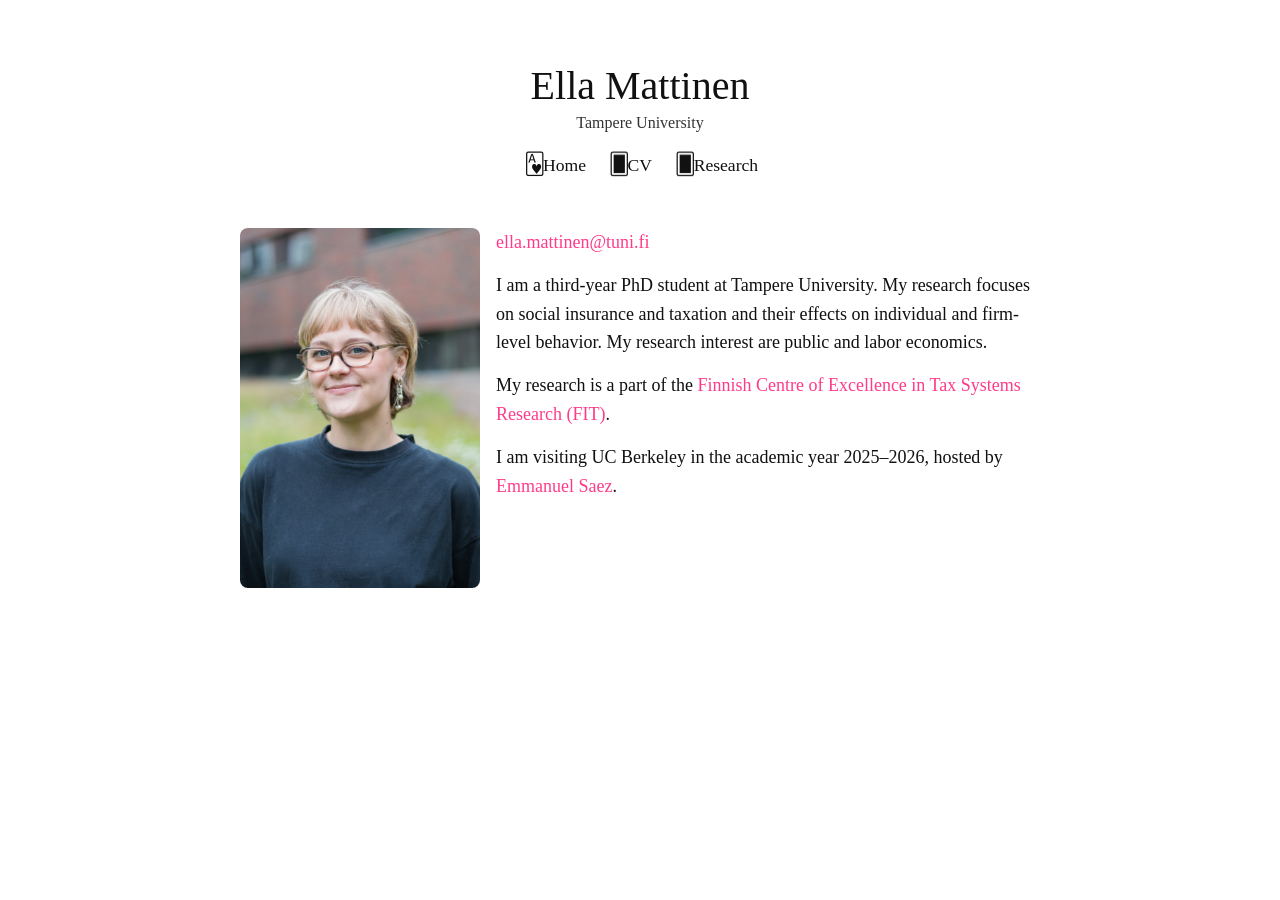
==== index.html @ 502f330e "Update index.html" ====
<!DOCTYPE html>
<html lang="en">
<head>
  <meta charset="UTF-8" />
  <meta name="viewport" content="width=device-width, initial-scale=1.0" />
  <title>Ella Mattinen</title>
  <link rel="stylesheet" href="styles.css" />
</head>
<body>
  <main class="wrapper">
    <header class="header-content">
      <h1>Ella Mattinen</h1>
      <p class="institution">Tampere University</p>
      <nav class="nav-links">
        <a href="index.html" class="active">Home</a>
        <a href="CV.pdf" class="2"target="_blank">CV</a>
        <a href="research.html" class="3">Research</a>
      </nav>
    </header>
    
    <div class="profile-section">
      <img src="ella.jpg" alt="Ella Mattinen" class="photo" />
      <div class="profile-text">
        <a href="mailto:ella.mattinen@tuni.fi">ella.mattinen@tuni.fi</a></p>

    <section>
      <p>I am a third-year PhD student at Tampere University. 
      My research focuses on social insurance and taxation and their effects on individual and firm-level behavior. My research interest are public and labor economics.</p>
      <p>My research is a part of the <a href="https://verotutkimus.fi/en/home/" target="_blank">Finnish Centre of Excellence in Tax Systems Research (FIT)</a>.</p>
      <p>I am visiting UC Berkeley in the academic year 2025–2026, hosted by
        <a href="https://eml.berkeley.edu/~saez/" target="_blank">Emmanuel Saez</a>.
      </p>
    </section>



  </main>
</body>
</html>
---- styles.css ----
/* Reset & base */
* {
  margin: 0;
  padding: 0;
  box-sizing: border-box;
}

body {
  font-family: "Times New Roman", Georgia, serif;
  background-color: #ffffff;
  color: #111;
  font-size: 18px;
  line-height: 1.6;
  padding: 60px 20px;
  display: flex;
  justify-content: center;
}

.wrapper {
  max-width: 800px;
  width: 100%;
}

/* Header layout */
.header-content {
  text-align: center;
  margin-bottom: 3rem;
}

h1 {
  font-size: 2.5rem;
  margin: 0.25rem 0 0.1rem;
  line-height: 1.1;
  font-weight: normal;
}

.institution {
  font-size: 1rem;
  margin: 0 0 1rem;
  color: #333;
}

.nav-links {
  margin: 1rem 0;
}

.nav-links a {
  margin: 0 0.5rem;
  font-size: 1.1rem;
  color: #111;
  text-decoration: none;
  position: relative;
  padding-left: 1.2em;
}

.nav-links a::after {
  content: '🂠';
  position: absolute;
  left: 0.1em;
  top: 50%;
  transform: translateY(-50%) rotateY(180deg);
  font-size: 1.2em;
  color: #111;
  transition: transform 0.3s ease-out;
}

/* Home link */
.nav-links a[href="index.html"]:not(.active):hover::after {
  content: '🂱';
  transform: translateY(-50%);
}
.nav-links a[href="index.html"].active::after {
  content: '🂱';
  transform: translateY(-50%);
}

/* CV link */
.nav-links a[href$="CV_Mattinen.pdf"]:not(.active):hover::after {
  content: '🂢';
  transform: translateY(-50%);
}
.nav-links a[href$="CV_Mattinen.pdf"].active::after {
  content: '🂢';
  transform: translateY(-50%);
}

/* Research link */
.nav-links a[href="research.html"]:not(.active):hover::after {
  content: '🂣';
  transform: translateY(-50%);
}
.nav-links a[href="research.html"].active::after {
  content: '🂣';
  transform: translateY(-50%);
}



@keyframes cardFlip {
  0% {
    transform: translateX(-50%) scale(0);
    opacity: 0;
  }
  50% {
    transform: translateX(-50%) scale(1.2);
  }
  100% {
    transform: translateX(-50%) scale(1);
    opacity: 1;
  }
}

.profile-section {
  display: flex;
  gap: 1rem;
  align-items: flex-start;
  margin-bottom: 2rem;
}

.photo {
  width: 240px;
  height: 360px;
  object-fit: cover;
  border-radius: 8px;
  flex-shrink: 0;
}

h2 {
  font-size: 22px;
  margin-top: 40px;
  margin-bottom: 10px;
  font-weight: normal;
}

p {
  margin-bottom: 14px;
}

a {
  color: #ff3b89; /* pink link */
  text-decoration: none;
}

/* Only regular links get underline on hover */
a:not(.nav-links a):hover {
  text-decoration: underline;
}

@keyframes cardFlip {
  0% {
    transform: translateX(-50%) rotateY(0deg);
  }
  100% {
    transform: translateX(-50%) rotateY(180deg);
  }
}

/* Research page styles */
.research-section {
  margin-bottom: 2.5rem;
}

.research-section h2 {
  border-bottom: 1px solid #ddd;
  padding-bottom: 0.5rem;
  margin-bottom: 1.5rem;
}

.paper {
  margin-bottom: 1.5rem;
  padding-left: 2rem;
  text-indent: -2rem;
}

.paper p {
  margin-bottom: 0.5rem;
  line-height: 1.4;
}

.coauthors {
  font-size: 0.95em;
}

/* CV Link*/
.top p:last-child {
  margin-top: 6px;
}

/* Responsive */
@media (max-width: 600px) {
  body {
    padding: 40px 15px;
  }
  .profile-section {
    flex-direction: column;
    align-items: center;
    text-align: center;
    gap: 1rem;
  }
  .photo {
    width: 200px;
    height: 400px;
  }
  h1 {
    font-size: 2rem;
  }
  .institution {
    font-size: 1.1rem;
  }
}
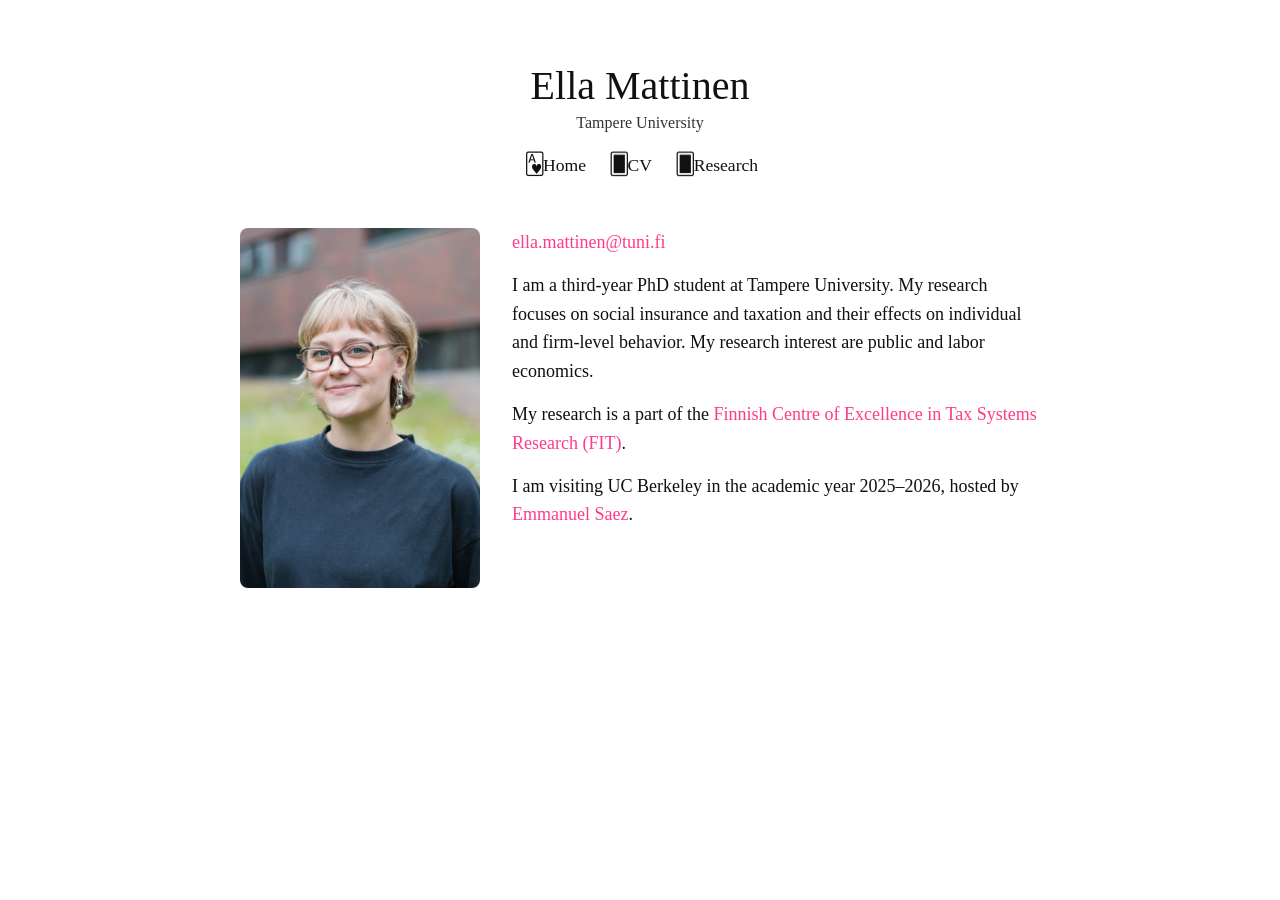
==== commit 21d3ae08: "yes" ====
--- a/index.html
+++ b/index.html
@@ -4,6 +4,8 @@
   <meta charset="UTF-8" />
   <meta name="viewport" content="width=device-width, initial-scale=1.0" />
   <title>Ella Mattinen</title>
+  <link rel="icon" type="image/svg+xml" href="favicon.svg" />
+  <link rel="icon" type="image/png" href="favicon.png" />
   <link rel="stylesheet" href="styles.css" />
 </head>
 <body>
@@ -13,7 +15,7 @@
       <p class="institution">Tampere University</p>
       <nav class="nav-links">
         <a href="index.html" class="active">Home</a>
-        <a href="CV.pdf" class="2"target="_blank">CV</a>
+        <a href="CV_Mattinen.pdf" class="2"target="_blank">CV</a>
         <a href="research.html" class="3">Research</a>
       </nav>
     </header>
--- a/styles.css
+++ b/styles.css
@@ -112,7 +112,7 @@
 
 .profile-section {
   display: flex;
-  gap: 1rem;
+  gap: 2rem;
   align-items: flex-start;
   margin-bottom: 2rem;
 }
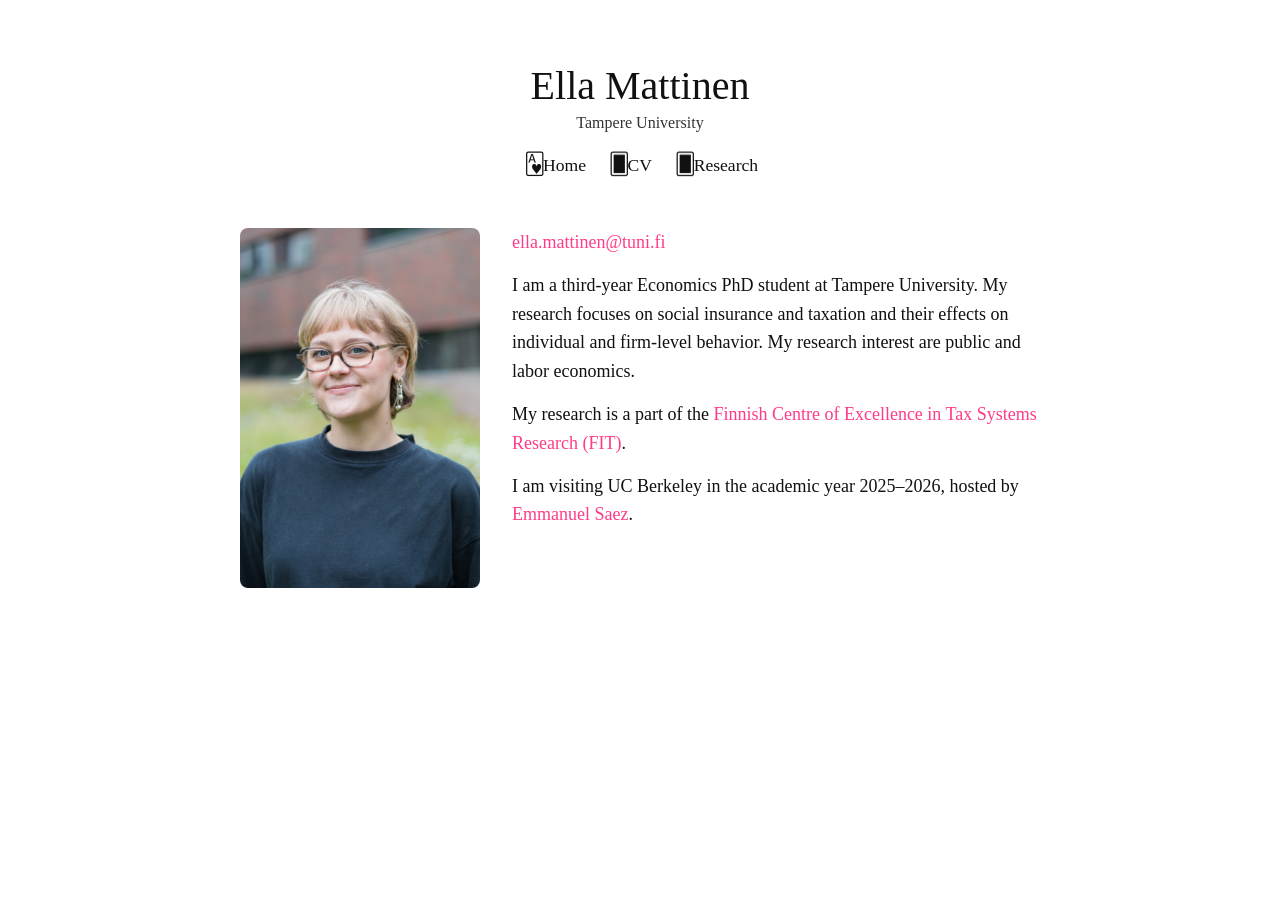
==== commit eb10d24b: "heyy" ====
--- a/index.html
+++ b/index.html
@@ -15,7 +15,7 @@
       <p class="institution">Tampere University</p>
       <nav class="nav-links">
         <a href="index.html" class="active">Home</a>
-        <a href="CV_Mattinen.pdf" class="2"target="_blank">CV</a>
+        <a href="CV.pdf" class="2"target="_blank">CV</a>
         <a href="research.html" class="3">Research</a>
       </nav>
     </header>
@@ -26,7 +26,7 @@
         <a href="mailto:ella.mattinen@tuni.fi">ella.mattinen@tuni.fi</a></p>
 
     <section>
-      <p>I am a third-year PhD student at Tampere University. 
+      <p>I am a third-year Economics PhD student at Tampere University. 
       My research focuses on social insurance and taxation and their effects on individual and firm-level behavior. My research interest are public and labor economics.</p>
       <p>My research is a part of the <a href="https://verotutkimus.fi/en/home/" target="_blank">Finnish Centre of Excellence in Tax Systems Research (FIT)</a>.</p>
       <p>I am visiting UC Berkeley in the academic year 2025–2026, hosted by
--- a/styles.css
+++ b/styles.css
@@ -75,11 +75,11 @@
 }
 
 /* CV link */
-.nav-links a[href$="CV_Mattinen.pdf"]:not(.active):hover::after {
+.nav-links a[href$="CV.pdf"]:not(.active):hover::after {
   content: '🂢';
   transform: translateY(-50%);
 }
-.nav-links a[href$="CV_Mattinen.pdf"].active::after {
+.nav-links a[href$="CV.pdf"].active::after {
   content: '🂢';
   transform: translateY(-50%);
 }
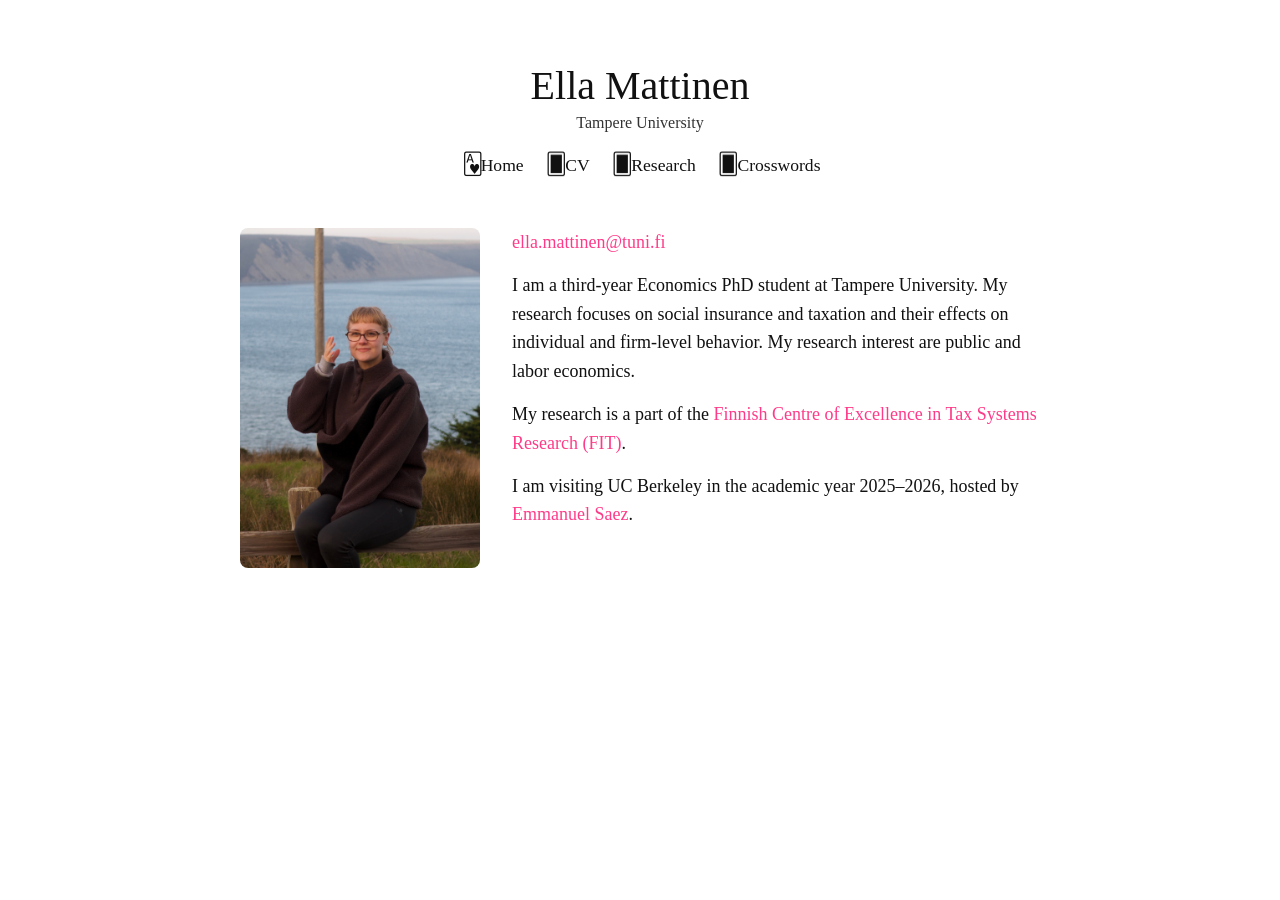
==== commit 58baff2a: "crosswords" ====
--- a/index.html
+++ b/index.html
@@ -15,13 +15,14 @@
       <p class="institution">Tampere University</p>
       <nav class="nav-links">
         <a href="index.html" class="active">Home</a>
-        <a href="CV.pdf" class="2"target="_blank">CV</a>
+        <a href="cv.html" target="_blank">CV</a>
         <a href="research.html" class="3">Research</a>
+        <a href="crosswords.html" class="3">Crosswords</a>
       </nav>
     </header>
     
     <div class="profile-section">
-      <img src="ella.jpg" alt="Ella Mattinen" class="photo" />
+      <img src="ellam.jpeg" alt="Ella Mattinen" class="photo" />
       <div class="profile-text">
         <a href="mailto:ella.mattinen@tuni.fi">ella.mattinen@tuni.fi</a></p>
 
@@ -37,6 +38,43 @@
 
 
   </main>
+
+  <script>
+  document.addEventListener("DOMContentLoaded", () => {
+    const links = document.querySelectorAll(".nav-links a");
+    const current = window.location.pathname.split("/").pop();
+
+    // Reset and mark the current link as active
+    links.forEach(link => {
+      const href = link.getAttribute("href");
+      if (href === current) {
+        link.classList.add("active");
+      } else {
+        link.classList.remove("active");
+      }
+    });
+
+    // Optional: flip back animation before navigating
+    links.forEach(link => {
+      link.addEventListener("click", (e) => {
+        const href = link.getAttribute("href");
+
+        // Flip all back first
+        links.forEach(l => l.classList.remove("active"));
+
+        // Add a brief delay for visual flip effect before page loads
+        if (!href.endsWith(".pdf")) { // don’t delay CV
+          e.preventDefault();
+          setTimeout(() => {
+            window.location.href = href;
+          }, 250);
+        }
+      });
+    });
+  });
+</script>
+
+
 </body>
 </html>
 
--- a/styles.css
+++ b/styles.css
@@ -75,11 +75,11 @@
 }
 
 /* CV link */
-.nav-links a[href$="CV.pdf"]:not(.active):hover::after {
+.nav-links a[href$="cv.html"]:not(.active):hover::after {
   content: '🂢';
   transform: translateY(-50%);
 }
-.nav-links a[href$="CV.pdf"].active::after {
+.nav-links a[href$="cv.html"].active::after {
   content: '🂢';
   transform: translateY(-50%);
 }
@@ -91,6 +91,16 @@
 }
 .nav-links a[href="research.html"].active::after {
   content: '🂣';
+  transform: translateY(-50%);
+}
+
+/* Crosswords link */
+.nav-links a[href="crosswords.html"]:not(.active):hover::after {
+  content: '🂤';
+  transform: translateY(-50%);
+}
+.nav-links a[href="crosswords.html"].active::after {
+  content: '🂤';
   transform: translateY(-50%);
 }
 
@@ -119,7 +129,7 @@
 
 .photo {
   width: 240px;
-  height: 360px;
+  height: 340px;
   object-fit: cover;
   border-radius: 8px;
   flex-shrink: 0;
@@ -181,6 +191,50 @@
   font-size: 0.95em;
 }
 
+/* Abstract styles */
+.abstract-trigger {
+  cursor: pointer;
+  color: #111;
+  text-decoration: none;
+  position: relative;
+  display: inline-block;
+  margin-left: 2.9rem;
+  font-weight: bold;
+}
+
+.abstract-trigger::before {
+  content: "|";
+  color: #111;
+  margin-right: 0.5rem;
+  position: absolute;
+  left: -0.7rem;
+}
+
+.abstract-trigger::after {
+  content: "♥";
+  color: black;
+  margin-left: 0.3rem;
+  opacity: 0;
+  transition: opacity 0.2s;
+}
+
+.abstract-trigger:hover::after {
+  opacity: 1;
+}
+
+.abstract-content {
+  display: none;
+  margin: 0.5rem 0;
+  padding-left: 2rem;
+  text-indent: 0;
+  background-color: #ffffff;
+}
+
+.abstract-content p {
+  padding-left: 0;
+  text-indent: 0;
+}
+
 /* CV Link*/
 .top p:last-child {
   margin-top: 6px;
@@ -198,8 +252,8 @@
     gap: 1rem;
   }
   .photo {
-    width: 200px;
-    height: 400px;
+    width: 160px;
+    height: 190px;
   }
   h1 {
     font-size: 2rem;
@@ -209,5 +263,20 @@
   }
 }
 
-
-
+/* Crosswords rules list: appear immediately after the preceding paragraph and shifted right */
+.crossword-rules {
+  margin-top: 0.25rem; /* minimal gap under the preceding sentence */
+  margin-left: 1.6rem; /* shift bullets a bit to the right */
+  padding-left: 0.25rem;
+  list-style-position: outside;
+}
+
+/* When the list follows a paragraph, reduce the top gap so it appears straight after the sentence */
+.crosswords-section p + .crossword-rules {
+  margin-top: 0.15rem;
+}
+
+/* Slightly tighten list item spacing for a compact look */
+.crossword-rules li {
+  margin-bottom: 0.45rem;
+}
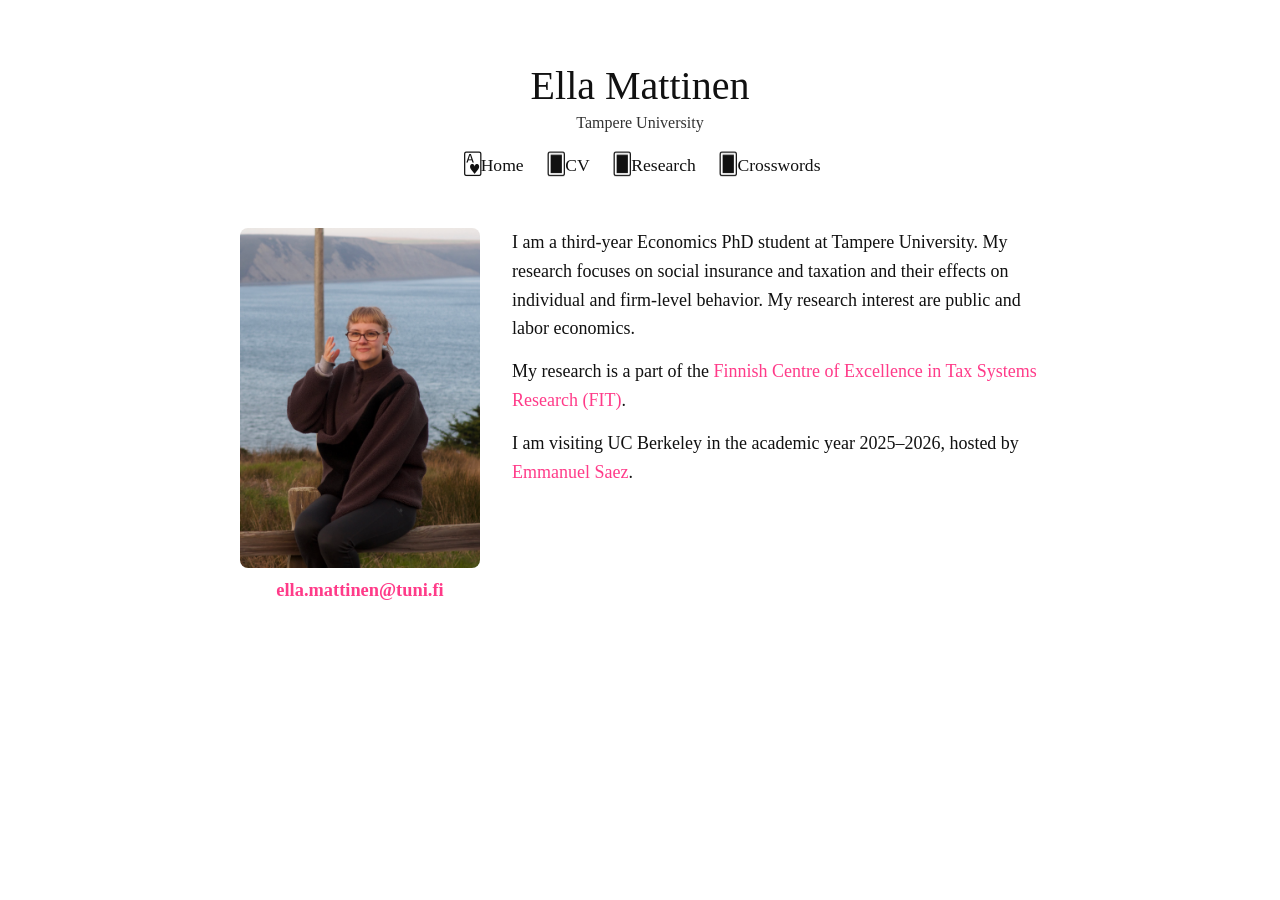
==== commit 17ce8680: "homepage" ====
--- a/index.html
+++ b/index.html
@@ -22,10 +22,12 @@
     </header>
     
     <div class="profile-section">
-      <img src="ellam.jpeg" alt="Ella Mattinen" class="photo" />
+      <div class="profile-left">
+        <img src="ellam.jpeg" alt="Ella Mattinen" class="photo" />
+        <p class="contact-email"><a href="mailto:ella.mattinen@tuni.fi">ella.mattinen@tuni.fi</a></p>
+      </div>
+
       <div class="profile-text">
-        <a href="mailto:ella.mattinen@tuni.fi">ella.mattinen@tuni.fi</a></p>
-
     <section>
       <p>I am a third-year Economics PhD student at Tampere University. 
       My research focuses on social insurance and taxation and their effects on individual and firm-level behavior. My research interest are public and labor economics.</p>
@@ -34,8 +36,8 @@
         <a href="https://eml.berkeley.edu/~saez/" target="_blank">Emmanuel Saez</a>.
       </p>
     </section>
-
-
+      </div>
+    </div>
 
   </main>
 
--- a/styles.css
+++ b/styles.css
@@ -135,6 +135,19 @@
   flex-shrink: 0;
 }
 
+/* Left column for image + email */
+.profile-left {
+  display: flex;
+  flex-direction: column;
+  align-items: center;
+}
+
+.contact-email {
+  margin-top: 0.5rem;
+  font-size: 1.15rem;
+  font-weight: 600;
+}
+
 h2 {
   font-size: 22px;
   margin-top: 40px;
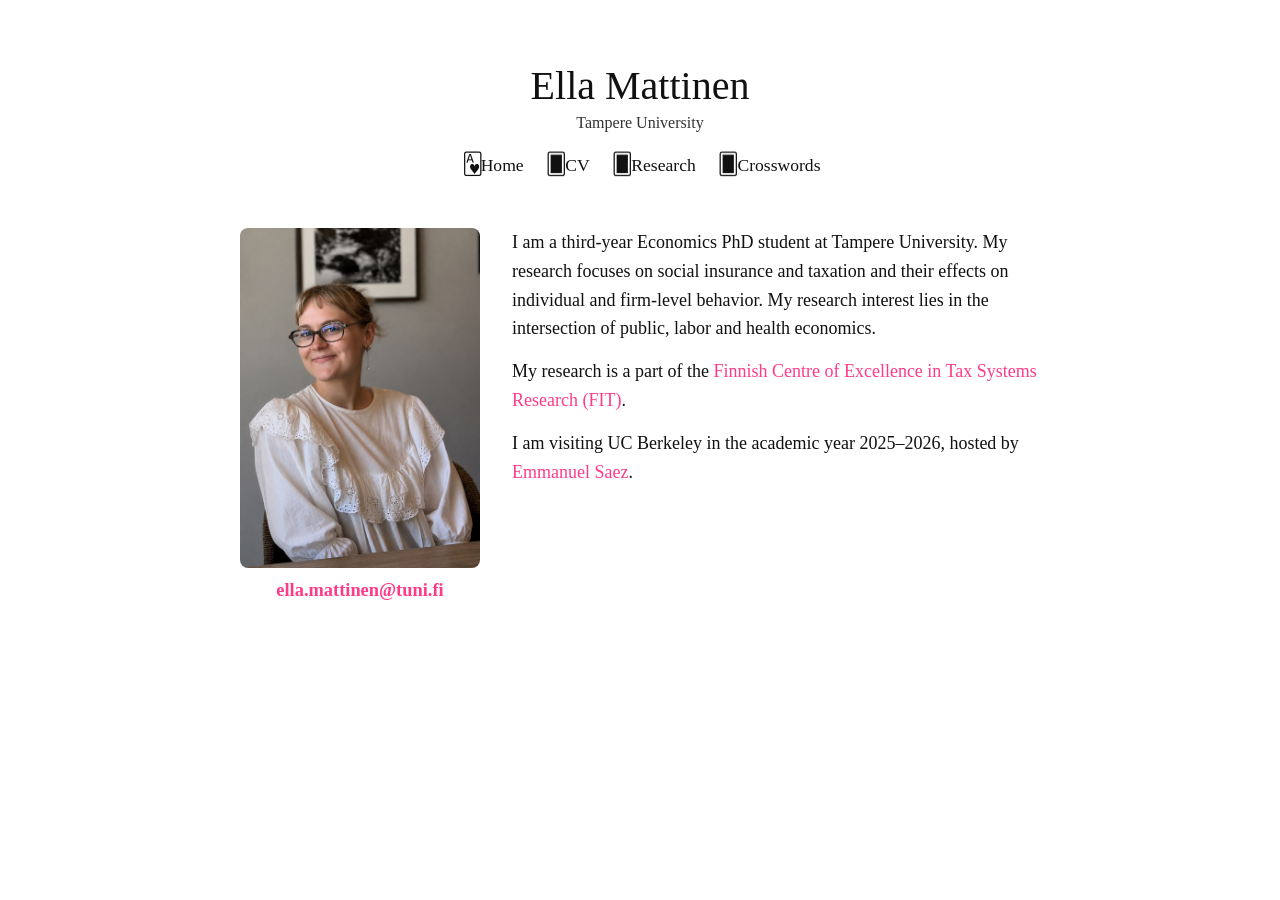
==== commit 70e30840: "news" ====
--- a/index.html
+++ b/index.html
@@ -30,7 +30,7 @@
       <div class="profile-text">
     <section>
       <p>I am a third-year Economics PhD student at Tampere University. 
-      My research focuses on social insurance and taxation and their effects on individual and firm-level behavior. My research interest are public and labor economics.</p>
+      My research focuses on social insurance and taxation and their effects on individual and firm-level behavior. My research interest lies in the intersection of public, labor and health economics.</p>
       <p>My research is a part of the <a href="https://verotutkimus.fi/en/home/" target="_blank">Finnish Centre of Excellence in Tax Systems Research (FIT)</a>.</p>
       <p>I am visiting UC Berkeley in the academic year 2025–2026, hosted by
         <a href="https://eml.berkeley.edu/~saez/" target="_blank">Emmanuel Saez</a>.
--- a/styles.css
+++ b/styles.css
@@ -278,18 +278,68 @@
 
 /* Crosswords rules list: appear immediately after the preceding paragraph and shifted right */
 .crossword-rules {
+  display: none; /* hidden by default; toggled open via JS */
   margin-top: 0.25rem; /* minimal gap under the preceding sentence */
   margin-left: 1.6rem; /* shift bullets a bit to the right */
   padding-left: 0.25rem;
   list-style-position: outside;
 }
 
+.crossword-rules.open {
+  display: block;
+}
+
+/* Rules toggle: match abstract trigger style (vertical bar, bold, heart on hover) */
+.rules-toggle {
+  cursor: pointer;
+  color: #111;
+  text-decoration: none;
+  position: relative;
+  display: inline-block;
+  margin-left: 1.5rem;
+  font-weight: bold;
+  background: transparent;
+  border: none;
+  padding: 0;
+  font-family: inherit;
+  font-size: inherit; /* match surrounding text size */
+}
+
+.rules-toggle::before {
+  content: "|";
+  color: #111;
+  margin-right: 0.5rem;
+  position: absolute;
+  left: -0.7rem;
+}
+
+.rules-toggle::after {
+  content: "♥";
+  color: black;
+  margin-left: 0.3rem;
+  opacity: 0;
+  transition: opacity 0.2s;
+}
+
+.rules-toggle:hover::after {
+  opacity: 1;
+}
+
+/* Keep heart visible when rules are open */
+.rules-toggle.active::after {
+  opacity: 1;
+}
+
 /* When the list follows a paragraph, reduce the top gap so it appears straight after the sentence */
 .crosswords-section p + .crossword-rules {
   margin-top: 0.15rem;
 }
 
+.crossword-rules {
+  font-size: 0.95rem; /* slightly smaller than main text */
+}
+
 /* Slightly tighten list item spacing for a compact look */
 .crossword-rules li {
   margin-bottom: 0.45rem;
-}
+}
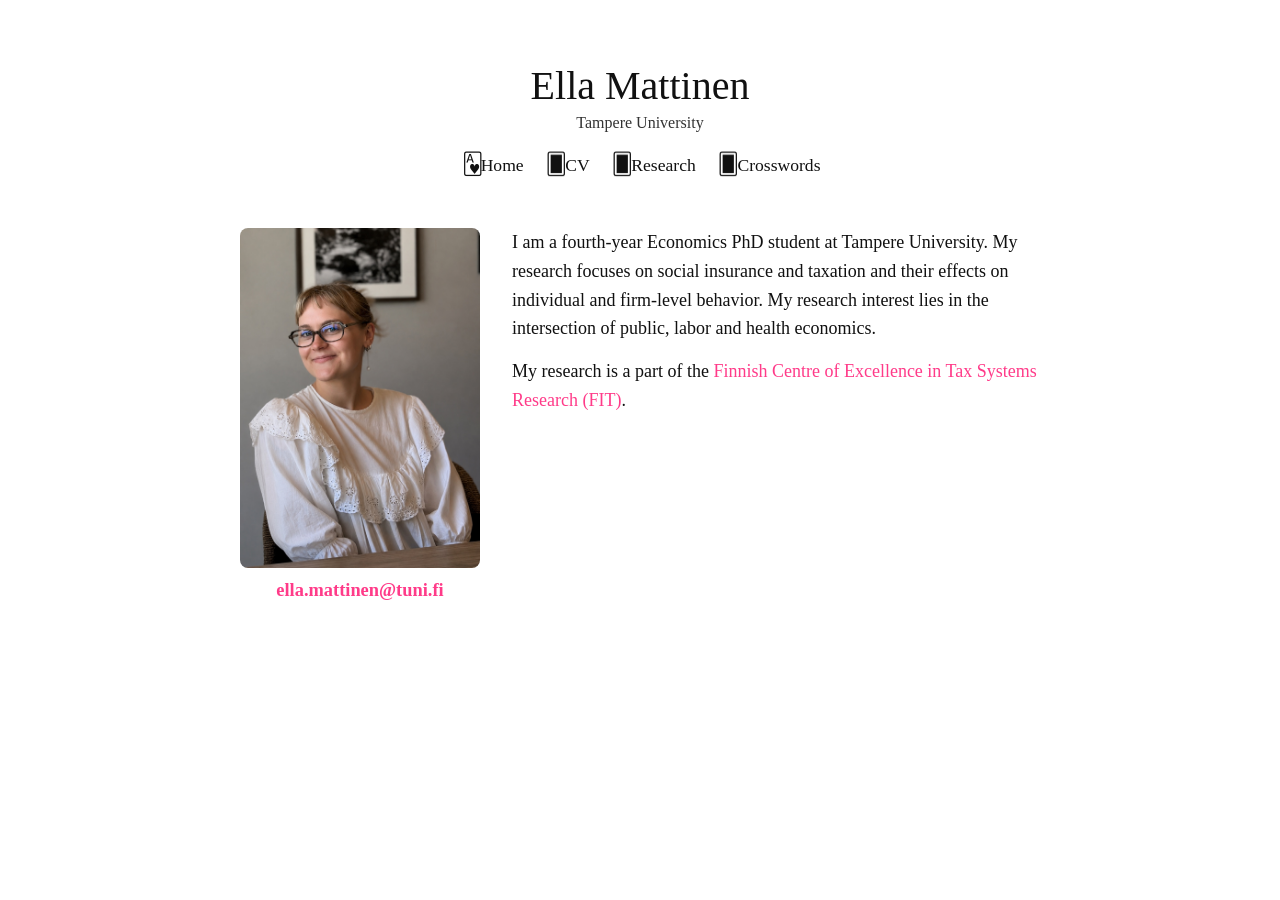
==== commit b058a932: "fourthyear" ====
--- a/index.html
+++ b/index.html
@@ -29,12 +29,10 @@
 
       <div class="profile-text">
     <section>
-      <p>I am a third-year Economics PhD student at Tampere University. 
+      <p>I am a fourth-year Economics PhD student at Tampere University. 
       My research focuses on social insurance and taxation and their effects on individual and firm-level behavior. My research interest lies in the intersection of public, labor and health economics.</p>
       <p>My research is a part of the <a href="https://verotutkimus.fi/en/home/" target="_blank">Finnish Centre of Excellence in Tax Systems Research (FIT)</a>.</p>
-      <p>I am visiting UC Berkeley in the academic year 2025–2026, hosted by
-        <a href="https://eml.berkeley.edu/~saez/" target="_blank">Emmanuel Saez</a>.
-      </p>
+  
     </section>
       </div>
     </div>
